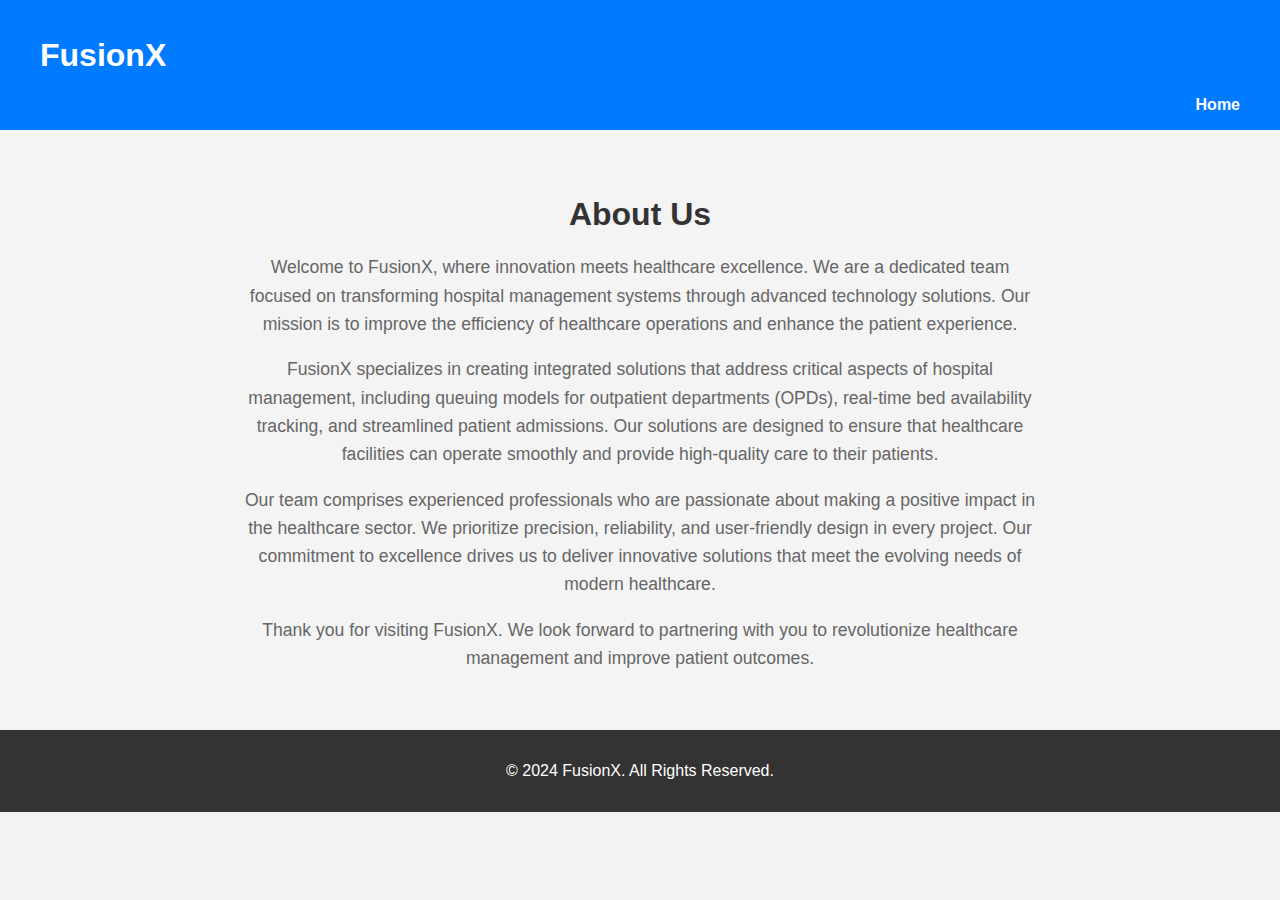
==== about-us.html @ a7063879 "Add files via upload" ====
<!DOCTYPE html>
<html lang="en">
<head>
    <meta charset="UTF-8">
    <meta name="viewport" content="width=device-width, initial-scale=1.0">
    <title>About Us | FusionX</title>
    <link rel="stylesheet" href="styles.css">
</head>
<body>
    <!-- Header -->
    <header>
        <div class="container">
            <h1>FusionX</h1>
            <nav>
                <ul>
                    <li><a href="index.html">Home</a></li>
                </ul>
            </nav>
        </div>
    </header>
    
    <!-- About Us Section -->
    <section id="about-us">
        <div class="container">
            <h2>About Us</h2>
            <p>Welcome to FusionX, where innovation meets healthcare excellence. We are a dedicated team focused on transforming hospital management systems through advanced technology solutions. Our mission is to improve the efficiency of healthcare operations and enhance the patient experience.</p>
            
            <p>FusionX specializes in creating integrated solutions that address critical aspects of hospital management, including queuing models for outpatient departments (OPDs), real-time bed availability tracking, and streamlined patient admissions. Our solutions are designed to ensure that healthcare facilities can operate smoothly and provide high-quality care to their patients.</p>
            
            <p>Our team comprises experienced professionals who are passionate about making a positive impact in the healthcare sector. We prioritize precision, reliability, and user-friendly design in every project. Our commitment to excellence drives us to deliver innovative solutions that meet the evolving needs of modern healthcare.</p>
            
            <p>Thank you for visiting FusionX. We look forward to partnering with you to revolutionize healthcare management and improve patient outcomes.</p>
        </div>
    </section>
    
    <!-- Footer -->
    <footer>
        <div class="container">
            <p>&copy; 2024 FusionX. All Rights Reserved.</p>
        </div>
    </footer>
</body>
</html>
---- styles.css ----
body {
    font-family: Arial, sans-serif;
    margin: 0;
    background-color: #f2f2f2;
}

header {
    background-color: #007bff;
    color: white;
    padding: 1rem 0;
    box-shadow: 0 2px 4px rgba(0, 0, 0, 0.1);
}

.container {
    max-width: 1200px;
    margin: 0 auto;
    padding: 0 1rem;
    position: relative; /* Allows absolute positioning of child elements */
}

.logo {
    display: flex;
    align-items: center;
    justify-content: flex-start; /* Aligns logo image to the left */
    position: relative; /* Sets up for absolute positioning of the h1 */
}

.logo img {
    width: 150px;
    margin-right: 1rem;
}

.logo h1 {
    position: absolute;
    left: 50%;
    transform: translateX(-50%); /* Centers the h1 within its container */
    white-space: nowrap; /* Prevents text from wrapping */
    font-size: 2rem;
    margin: 0;
    margin-bottom: 20px;
    width: 100%; /* Ensures the h1 takes up the full width of its container */
    text-align: center; /* Ensures text is centered if it spans multiple lines */
}


.logo p {
    margin: 0;
    font-size: 0.8rem;
}

nav ul {
    list-style: none;
    margin: 0;
    padding: 0;
    display: flex;
    justify-content: flex-end;
    align-items: center;
}

nav li {
    margin-left: 1rem;
}

nav a {
    text-decoration: none;
    color: white;
    font-weight: bold;
    transition: color 0.3s ease;
}

nav a:hover {
    color: #f2f2f2;
}

main {
    padding: 2rem 0;
}

.eHospitalStatus,
.eHospitalImplementation,
.table-container {
    background-color: white;
    padding: 2rem;
    border-radius: 8px;
    box-shadow: 0 2px 4px rgba(0, 0, 0, 0.1);
    margin-bottom: 2rem;
}

.eHospitalStatus h2,
.eHospitalImplementation h2,
.table-container h2 {
    margin-bottom: 1rem;
}

.status-item {
    display: flex;
    align-items: center;
    margin-bottom: 1rem;
}

.status-item label {
    width: 200px;
    margin-right: 1rem;
    font-weight: bold;
}

.status-item input {
    flex: 1;
    padding: 0.5rem;
    border: 1px solid #ced4da;
    border-radius: 4px;
    font-size: 1rem;
}

.map-container {
    position: relative;
    width: 100%;
    height: 400px;
}

.map-container img {
    width: 100%;
    height: 100%;
    object-fit: contain;
}

.legend {
    position: absolute;
    top: 10px;
    right: 10px;
    background-color: white;
    padding: 1rem;
    border-radius: 8px;
    box-shadow: 0 2px 4px rgba(0, 0, 0, 0.1);
}

.legend-item {
    display: flex;
    align-items: center;
    margin-bottom: 0.5rem;
}

.color-circle {
    width: 20px;
    height: 20px;
    border-radius: 50%;
    margin-right: 0.5rem;
}

.table-controls {
    display: flex;
    justify-content: flex-end;
    margin-bottom: 1rem;
}

.btn {
    background-color: #007bff;
    color: white;
    padding: 0.5rem 1rem;
    border: none;
    border-radius: 4px;
    cursor: pointer;
    margin-left: 0.5rem;
}

#searchInput {
    width: 100%;
    padding: 0.5rem;
    border: 1px solid #ced4da;
    border-radius: 4px;
    font-size: 1rem;
    margin-bottom: 1rem;
}

table {
    width: 100%;
    border-collapse: collapse;
}

th, td {
    text-align: left;
    padding: 0.8rem;
    border: 1px solid #ddd;
}

th {
    background-color: #f2f2f2;
}

.table-footer {
    text-align: center;
    margin-top: 1rem;
}

footer {
    background-color: #333;
    color: white;
    padding: 1rem 0;
    text-align: center;
}
form {
    max-width: 400px;
    margin: 0 auto;
    background-color: #fff;
    padding: 2rem;
    border-radius: 8px;
    box-shadow: 0 0 10px rgba(0, 0, 0, 0.1);
}

.form-group {
    margin-bottom: 1rem;
}

.form-group label {
    display: block;
    margin-bottom: 0.5rem;
    font-weight: bold;
}

.form-group input {
    width: 100%;
    padding: 0.5rem;
    border: 1px solid #ccc;
    border-radius: 4px;
}

button {
    width: 100%;
    padding: 0.75rem;
    background-color: #007bff;
    border: none;
    border-radius: 4px;
    cursor: pointer;
}

button:hover {
    background-color: #0056b3;
}
#about-us {
    padding: 40px 0;
    background-color: #f4f4f4;
}

#about-us .container {
    max-width: 800px;
    margin: 0 auto;
    text-align: center;
}

#about-us h2 {
    font-size: 2em;
    margin-bottom: 20px;
    color: #333;
}

#about-us p {
    font-size: 1.1em;
    line-height: 1.6;
    color: #666;
}
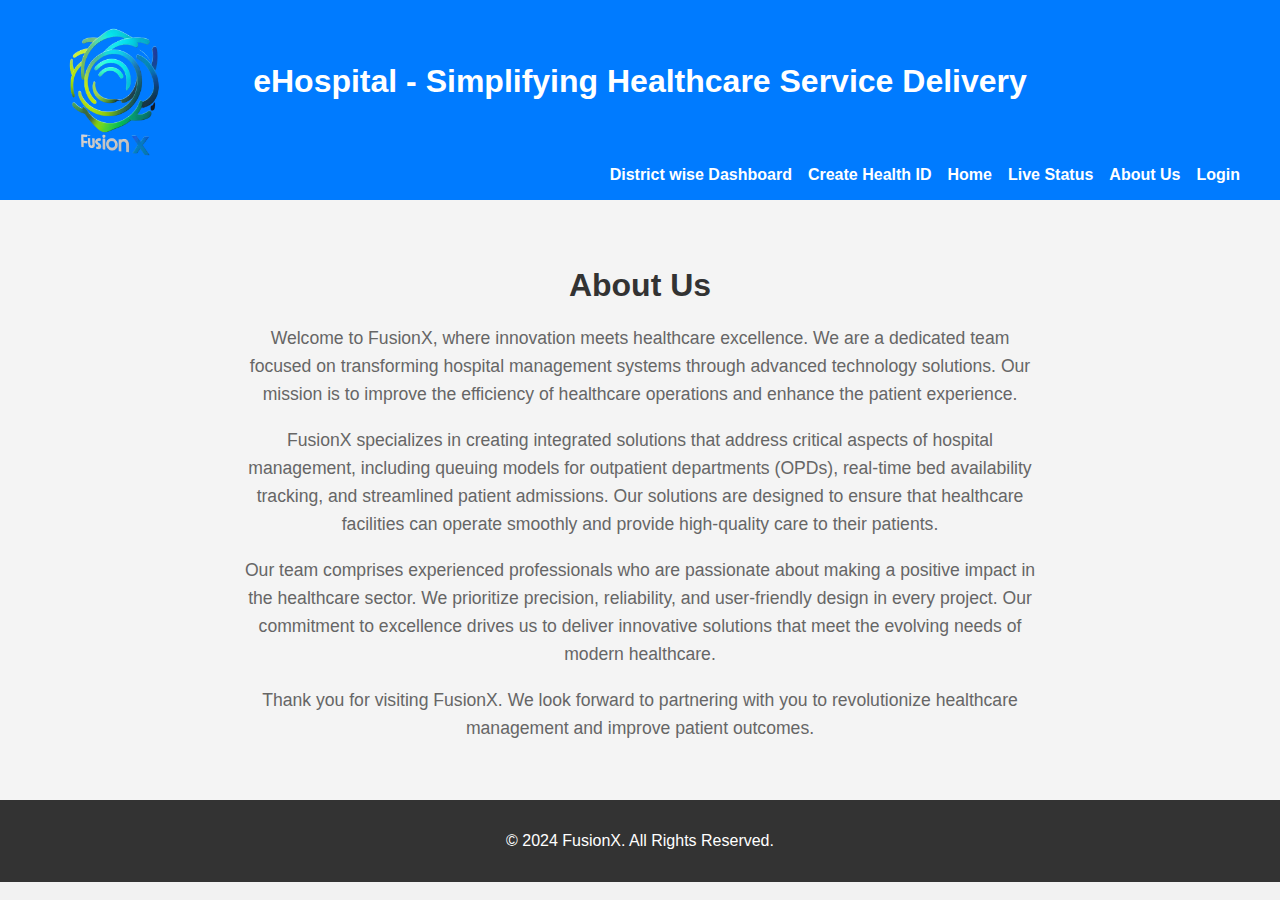
==== commit 494e004a: "Update about-us.html" ====
--- a/about-us.html
+++ b/about-us.html
@@ -7,19 +7,27 @@
     <link rel="stylesheet" href="styles.css">
 </head>
 <body>
-    <!-- Header -->
     <header>
         <div class="container">
-            <h1>FusionX</h1>
+            <div class="logo">
+                <img src="img3.png" alt="eHospital Logo">
+                <h1>eHospital - Simplifying Healthcare Service Delivery</h1>
+                <p></p>
+            </div>
             <nav>
                 <ul>
+                    <li><a href="statewise.html">District wise Dashboard</a></li>
+                    <li><a href="create-health-id.html">Create Health ID</a></li>
                     <li><a href="index.html">Home</a></li>
+                    <li><a href="live-status.html">Live Status</a></li>
+                    <li><a href="about-us.html">About Us</a></li>
+                    <li><a href="login.html">Login</a></li>
                 </ul>
             </nav>
         </div>
     </header>
     
-    <!-- About Us Section -->
+ 
     <section id="about-us">
         <div class="container">
             <h2>About Us</h2>
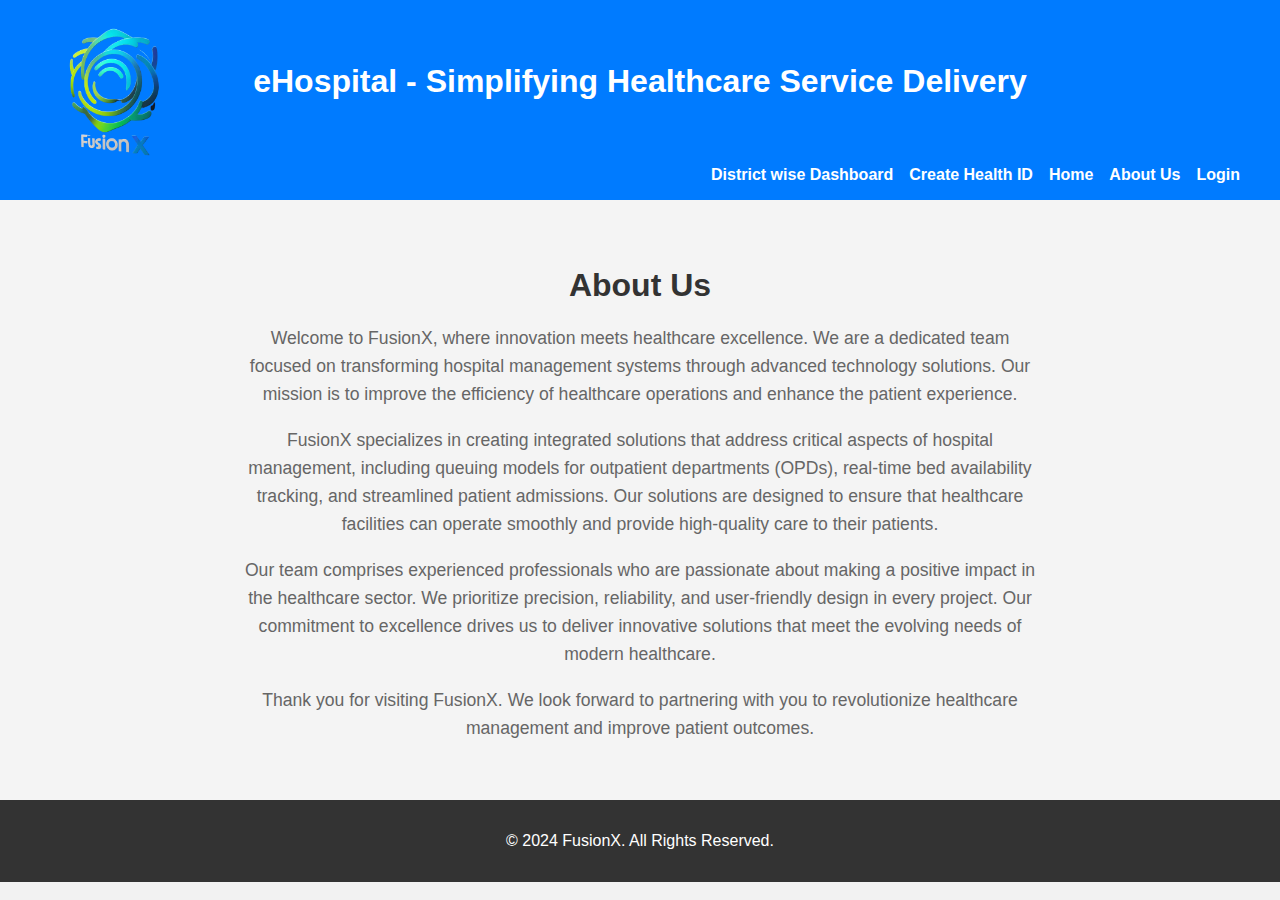
==== commit 1fb9f731: "All updated" ====
--- a/about-us.html
+++ b/about-us.html
@@ -19,7 +19,6 @@
                     <li><a href="statewise.html">District wise Dashboard</a></li>
                     <li><a href="create-health-id.html">Create Health ID</a></li>
                     <li><a href="index.html">Home</a></li>
-                    <li><a href="live-status.html">Live Status</a></li>
                     <li><a href="about-us.html">About Us</a></li>
                     <li><a href="login.html">Login</a></li>
                 </ul>
